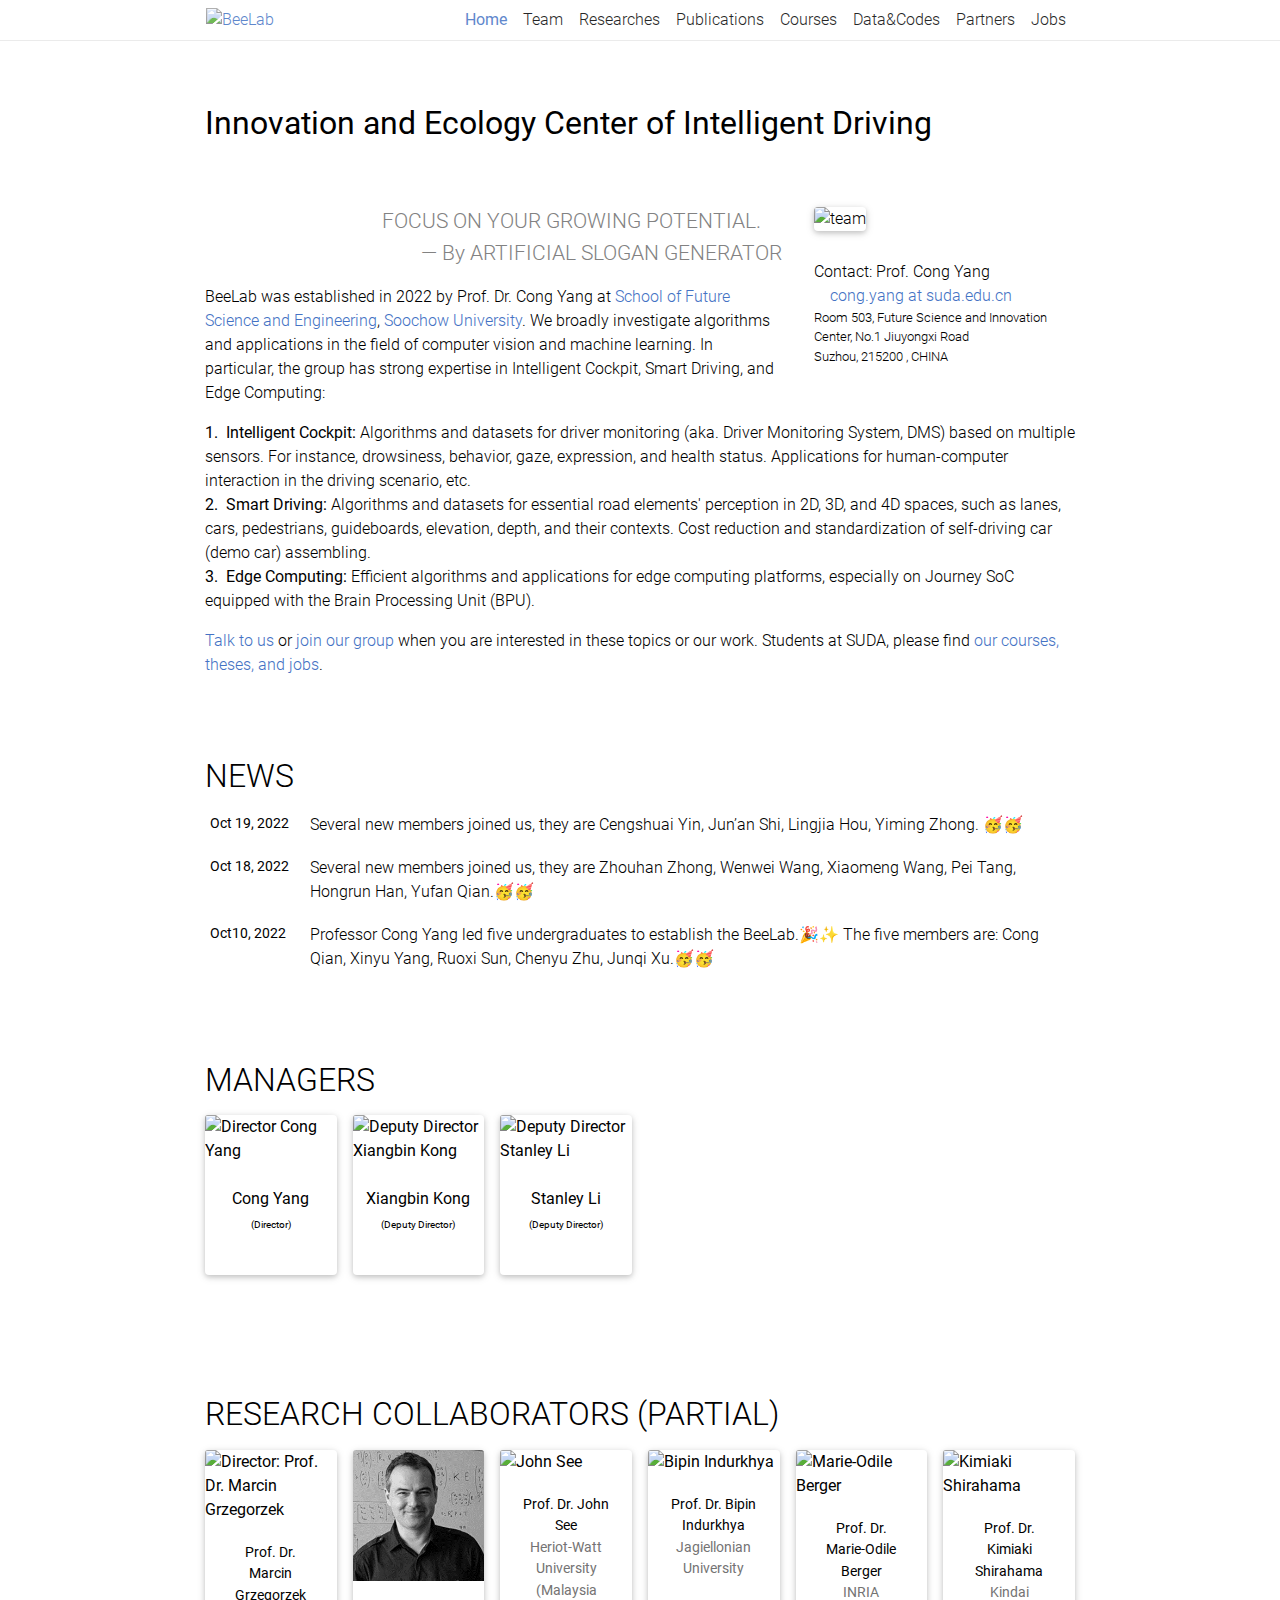
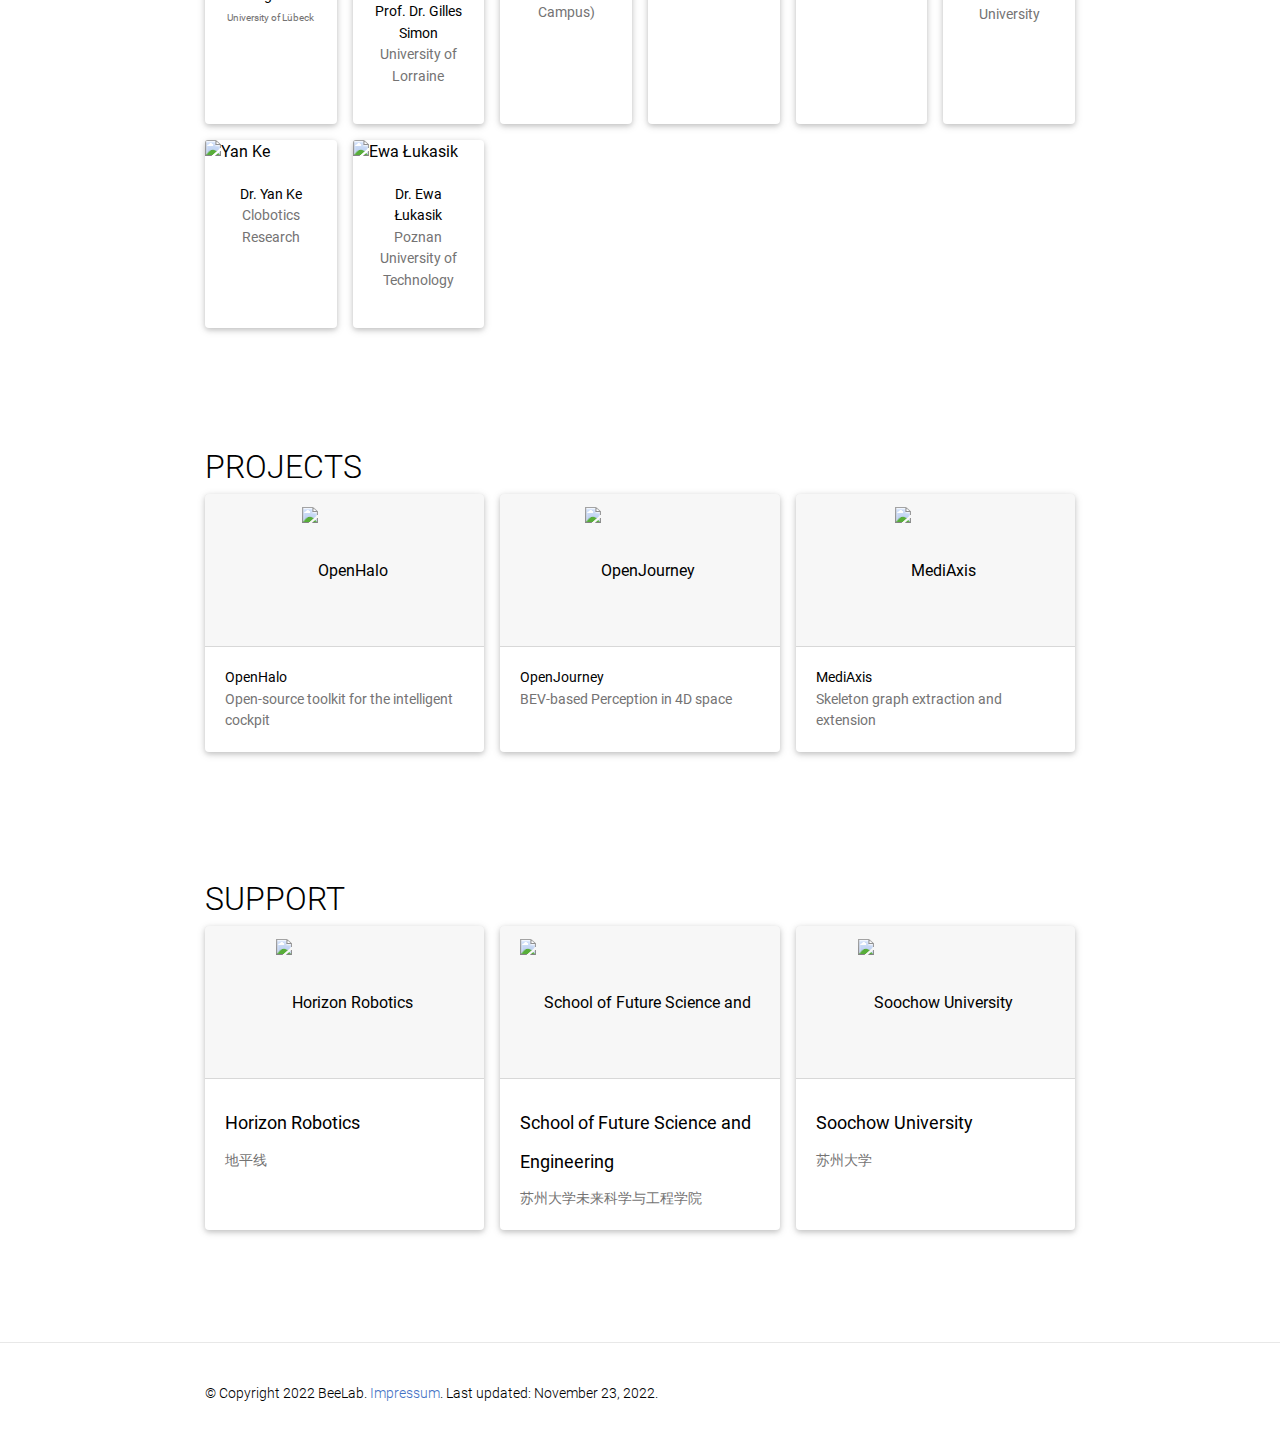
==== index.html @ 0e51d336 "Update index.html" ====
<!DOCTYPE html>
<html lang="en">

  <head>
    <meta charset="utf-8">
<meta name="viewport" content="width=device-width, initial-scale=1, shrink-to-fit=no">
<meta http-equiv="X-UA-Compatible" content="IE=edge">


<!-- Begin Jekyll SEO tag v2.7.1 -->
<title>Home | BeeLab</title>
<meta name="generator" content="Jekyll v4.2.0" />
<meta property="og:title" content="Home" />
<meta property="og:locale" content="en_US" />
<meta name="description" content="Welcome to the BeeLab at the School of Future Science and Engineering, Soochow University. Team. Projects. Support." />
<meta property="og:description" content="Welcome to the BeeLab at the School of Future Science and Engineering, Soochow University. Team. Projects. Support." />
<link rel="canonical" href="https://aaxiyao1823.github.io/" />
<meta property="og:url" content="https://aaxiyao1823.github.io/" />
<meta property="og:site_name" content="BeeLab" />
<meta property="og:image" content="https://aaxiyao1823.github.io/assets/img/og/pg.png" />
<meta name="twitter:card" content="summary_large_image" />
<meta property="twitter:image" content="https://aaxiyao1823.github.io/assets/img/og/pg.png" />
<meta property="twitter:title" content="Home" />
<meta name="google-site-verification" content="RMUCoHAseeFv2jAdfyJb4XLx4e1J8XpU1l8fvwAxk1g" />
<script type="application/ld+json">
{"@type":"WebSite","description":"Welcome to the BeeLab at the School of Future Science and Engineering, Soochow University. Team. Projects. Support.","image":"https://programming-group.com/assets/img/og/pg.png","headline":"Home","url":"https://programming-group.com/","name":"Programming Group","@context":"https://schema.org"}</script>
<!-- End Jekyll SEO tag -->


<!-- Styles -->
<link rel="shortcut icon" href="/favicon.ico" />
<link rel="stylesheet" href="/assets/css/bundle-1e30bbe54ea0bcfc79fd9ff0bac804df.css">
<link rel="stylesheet" href="/assets/css/main.css?v=d8c386a381b1ccca190efa5b4292c1032fb2f9bd" />

  </head>

  <body class="fixed-top-nav sticky-bottom-footer">

    <!-- Header -->

    <header class="fixed-top">

    <!-- Nav Bar -->
    <nav id="navbar" class="navbar navbar-light navbar-expand">
    <div class="container px-md-3">
      <a href="/" class="active">
        <img src="/assets/img/pg-logo.svg" alt="BeeLab"/>
      </a>
      
      <!-- Navbar Toggle -->
      <button class="navbar-toggler collapsed ml-auto" type="button" data-toggle="collapse" data-target="#navbarNav" aria-controls="navbarNav" aria-expanded="false" aria-label="Toggle navigation">
        <span class="sr-only">Toggle navigation</span>
        <span class="icon-bar top-bar"></span>
        <span class="icon-bar middle-bar"></span>
        <span class="icon-bar bottom-bar"></span>
      </button>
      <div class="collapse navbar-collapse text-right" id="navbarNav">
        <ul class="navbar-nav ml-auto flex-wrap">
          <!-- About -->
          
          
          <!-- Other pages -->
          
          <li class="nav-item active">
              <a class="nav-link text-nowrap" href="/">
                Home
                
                <span class="sr-only">(current)</span>
                
              </a>
          </li>
          
          
          
          <li class="nav-item ">
              <a class="nav-link text-nowrap" href="/team">
                Team
                
              </a>
          </li>
          
          
          
          <li class="nav-item ">
              <a class="nav-link text-nowrap" href="/teaching">
                Researches
                
              </a>
          </li>
          
          
          
          <li class="nav-item ">
              <a class="nav-link text-nowrap" href="/publications">
                Publications
                
              </a>
          </li>
          
          
          <li class="nav-item ">
              <a class="nav-link text-nowrap" href="/course">
                Courses
                
              </a>
          </li>
          
          <li class="nav-item ">
              <a class="nav-link text-nowrap" href="/Data&Codes">
                Data&Codes
                
              </a>
          </li>
          
          <li class="nav-item ">
              <a class="nav-link text-nowrap" href="/open-positions">
                Partners
                
              </a>
          </li>
          
          
          
          <li class="nav-item ">
              <a class="nav-link text-nowrap" href="/contact">
                Jobs
                
              </a>
          </li>
          
          
          
        </ul>
      </div>
    </div>
  </nav>

</header>


    <!-- Content -->

    <div class="container mt-5">
      <div class="post">

 <header class="post-header">
    <span class="social-header float-right">
  <a href="mailto:%67%75%69%64%6F.%73%61%6C%76%61%6E%65%73%63%68%69@%75%6E%69%73%67.%63%68"><i class="fas fa-envelope"></i></a>
  <a href="https://twitter.com/prg_grp" target="_blank" title="Twitter"><i class="fab fa-twitter"></i></a>
      
</span>

  
  
</span>

    <h2 class="post-title">
    <b>Innovation and Ecology Center of Intelligent Driving</b>
    </h2>
      
  </header>
  <!--首页右侧信息-->
  <article>
    <div class="profile float-right">
        <!--图片-->
    
          <img class="img-fluid z-depth-1 rounded" src="/assets/img/Team-profile.jpg" alt="team">
         </a>
      
        <!--文本-->
        <div class="address">
          <p>
            <br />Contact: Prof. Cong Yang
            <br /><a href="mailto:cong.yang at suda.edu.cn"><i class="fas fa-envelope"></i> cong.yang at suda.edu.cn</a>    
          </p>
          <p class="post">Room 503, Future Science and Innovation<br /> Center, No.1 Jiuyongxi Road
<br />  Suzhou, 215200 , CHINA
</p>
        </div>
      
    </div>
    

    <div class="clearfix">
      <blockquote>
  <p><i class="fas fa-quote-left"></i>
FOCUS ON YOUR GROWING POTENTIAL.
<i class="fas fa-quote-right"></i><br />
— By ARTIFICIAL SLOGAN GENERATOR</p>
</blockquote>

<p>BeeLab was established in 2022 by Prof. Dr. Cong Yang at <a href="http://future.suda.edu.cn">School of Future Science and Engineering</a>, <a href="https://www.suda.edu.cn">Soochow University</a>. We broadly investigate algorithms and applications in the field of computer vision and machine learning. In particular, the group has strong expertise in Intelligent Cockpit, Smart Driving, and Edge Computing:</p>
      <p><b>1.&nbsp;&nbsp;Intelligent Cockpit: </b>Algorithms and datasets for driver monitoring (aka. Driver Monitoring System, DMS) based on multiple sensors. For instance, drowsiness, behavior, gaze, expression, and health status. Applications for human-computer interaction in the driving scenario, etc.<br>
        <b>2.&nbsp;&nbsp;Smart Driving: </b>Algorithms and datasets for essential road elements' perception in 2D, 3D, and 4D spaces, such as lanes, cars, pedestrians, guideboards, elevation, depth, and their contexts. Cost reduction and standardization of self-driving car (demo car) assembling.<br>
        <b>3.&nbsp;&nbsp;Edge Computing: </b>Efficient algorithms and applications for edge computing platforms, especially on Journey SoC equipped with the Brain Processing Unit (BPU).</p>
    
<p class="clearfix"><a href="mailto:yangxinyu1213@gmail.com">Talk to us</a> or
<a href="/open-positions">join our group</a>
when you are interested in these topics or our work.
Students at SUDA,
please find <a href="/teaching">our courses, theses, and jobs</a>.</p>

    

      
      
      
 </div>

    
      <h2 id="news">NEWS</h2>
      <div class="news">
  
    <div class="table-responsive">
      <table class="table table-sm table-borderless">
      
      
        <tr>
          <th scope="row"  style="width: 100px">Oct 19, 2022</th>
          <td>
            
              Several new members joined us, they are Cengshuai Yin, Jun’an Shi, Lingjia Hou, Yiming Zhong. 🥳🥳

            
          </td>
        </tr>
      
        <tr>
          <th scope="row"  style="width: 100px">Oct 18, 2022</th>
          <td>
            
              Several new members joined us, they are Zhouhan Zhong, Wenwei Wang, Xiaomeng Wang, Pei Tang, Hongrun Han, Yufan Qian.🥳🥳

            
          </td>
        </tr>
      
        <tr>
          <th scope="row"  style="width: 100px">Oct10, 2022</th>
          <td>
            
              Professor Cong Yang led five undergraduates to establish the BeeLab.🎉✨ The five members are: Cong Qian, Xinyu Yang, Ruoxi Sun, Chenyu Zhu, Junqi Xu.🥳🥳

            
          </td>
        </tr>
      
        
     
      
        
<!--  这边的日期我想要链接到news的具体页面。       
        <tr>
          <th scope="row"  style="width: 100px">May 2022</th>
          <td>
            
              Our work on XC has been accepted at <a href="https://2022.ecoop.org/" target="_blank">ECOOP’22</a> 🎉 <a href="/assets/pdf/papers/2022_Functional-Programming-for-Distributed-Systems-with-XC.pdf">preprint</a>

            
          </td>
        </tr>
       -->
        
      
      </table>
    </div>
  
</div>

          
<!--      <h2 id="MANAGERS" class="about-tiles">MANAGERS</h2>
      <div class="d-flex align-content-stretch justify-content-center flex-wrap no-gutters mx-n2">
-->
      
      <h2 id="MANAGERS" class="about-tiles">MANAGERS</h2>
     <div class="d-flex align-content-stretch justify-content-start flex-wrap no-gutters mx-n2">
        <div class="col-6 col-sm-3 col-md-2 mb-3">
            <a href="https://aaxiyao1823.github.io/team" class="no-decoration">
                <div class="card hoverable h-100 m-2">
                    <img src="/assets/img/yangcong-profile.png" class="card-img-top" alt="Director Cong Yang" />
                    <div class="card-body p-2">
                        <p><div class="card-title m-0" align="center">Cong Yang<br/><font size="1">(Director)</font></div><p>
                    </div>
                </div>
            </a>
        </div>
       
  
        <div class="col-6 col-sm-3 col-md-2 mb-3">
            <a href="https://aaxiyao1823.github.io/team" class="no-decoration">
                <div class="card hoverable h-100 m-2">
                    <img src="/assets/img/kongxiangbin-profile.jpg" class="card-img-top" alt="Deputy Director Xiangbin Kong" />
                    <div class="card-body p-2">
                        <p><div class="card-title m-0" align="center">Xiangbin Kong<br/><font size="1">(Deputy Director)</font></div><p/>
                    </div>
                </div>
            </a>
        </div>
        
        
        <div class="col-6 col-sm-3 col-md-2 mb-3">
            <a href="https://aaxiyao1823.github.io/team" class="no-decoration">
                <div class="card hoverable h-100 m-2">
                    <img src="/assets/img/lixingyu-profile.jpg" class="card-img-top" alt="Deputy Director Stanley Li" />
                    <div class="card-body p-2">
                        <p><div class="card-title m-0" align="center">Stanley Li<br/><font size="1">(Deputy Director)</font></div><p>
                    </div>
                </div>
            </a>
        </div>
 
      
          
</div>


        <br/>
        <br/>
        <h2 id="RESEARCH COLLABORATORS (PARTIAL)" class="about-tiles">RESEARCH COLLABORATORS (PARTIAL)</h2>
       <div class="d-flex align-content-stretch justify-content-start flex-wrap no-gutters mx-n2"  style="display:inline">

  
        <div class="col-6 col-sm-3 col-md-2 mb-3">
            <a href="https://www.imi.uni-luebeck.de/en/institute/staff/grzegorzek-marcin.html" class="no-decoration">
                <div class="card hoverable h-100 m-2">
                    <img src="/assets/img/Marcin Grzegorzek.jpg" class="card-img-top" alt="Director: Prof. Dr. Marcin Grzegorzek" />
                    <div class="card-body"> 
                        <p class="card-text" align="center"><font color="#000000">Prof. Dr. Marcin Grzegorzek</font> <br/><font size="1">University of Lübeck</font></p>
                    </div>
                </div>
            </a>
        </div>
       
  
        <div class="col-6 col-sm-3 col-md-2 mb-3">
            <a href="https://members.loria.fr/GSimon/cv/" class="no-decoration">
                <div class="card hoverable h-100 m-2">
                    <img src="/assets/img/Gilles Simon.jpg" class="card-img-top" alt="Prof. Dr. Gilles Simon" />
                    <div class="card-body"> 
                        <p class="card-text" align="center"><font color="#000000">Prof. Dr. Gilles Simon</font> <br/>University of Lorraine</p>
                    </div>
                </div>
            </a>
        </div>
        
        
        <div class="col-6 col-sm-3 col-md-2 mb-3">
            <a href="https://johnsee.net/" class="no-decoration">
                <div class="card hoverable h-100 m-2">
                    <img src="/assets/img/John See.jpg" class="card-img-top" alt="John See" />
                    <div class="card-body"> 
                        <p class="card-text" align="center"><font color="#000000">Prof. Dr. John See</font> <br/>Heriot-Watt University (Malaysia Campus)</p>
                    </div>
                </div>
            </a>
        </div>
  
        <div class="col-6 col-sm-3 col-md-2 mb-3">
            <a href="https://jagiellonian.academia.edu/BipinIndurkhya" class="no-decoration">
                <div class="card hoverable h-100 m-2">
                    <img src="/assets/img/Bipin Indurkhya.jpg" class="card-img-top" alt="Bipin Indurkhya" />
                    <div class="card-body"> 
                        <p class="card-text" align="center"><font color="#000000">Prof. Dr. Bipin Indurkhya</font> <br/>Jagiellonian University</p>
                    </div>
                </div>
            </a>
        </div>
  
        <div class="col-6 col-sm-3 col-md-2 mb-3">
            <a href="https://members.loria.fr/MOBerger/index.html" class="no-decoration">
                <div class="card hoverable h-100 m-2">
                    <img src="/assets/img/Marie-Odile Berger.jpg" class="card-img-top" alt="Marie-Odile Berger" />
                    <div class="card-body"> 
                        <p class="card-text" align="center"><font color="#000000">Prof. Dr. Marie-Odile Berger</font> <br/>INRIA</p>
                    </div>
                </div>
            </a>
        </div>
  
        <div class="col-6 col-sm-3 col-md-2 mb-3">
            <a href="https://www.kindai.ac.jp/english/research/researchers/introduce/shirahama-kimiaki-e96.html" class="no-decoration">
                <div class="card hoverable h-100 m-2">
                    <img src="/assets/img/Kimiaki Shirahama.jpg" class="card-img-top" alt="Kimiaki Shirahama" />
                    <div class="card-body"> 
                        <p class="card-text" align="center"><font color="#000000">Prof. Dr. Kimiaki Shirahama</font> <br/>Kindai University</p>
                    </div>
                </div>
            </a>
        </div>
 
  
        <div class="col-6 col-sm-3 col-md-2 mb-3">
            <a href="http://www.yanke.org/" class="no-decoration">
                <div class="card hoverable h-100 m-2">
                    <img src="/assets/img/Yan Ke.jpg" class="card-img-top" alt="Yan Ke" />
                    <div class="card-body"> 
                        <p class="card-text" align="center"><font color="#000000">Dr. Yan Ke</font> <br/>Clobotics Research</p>
                    </div>
                </div>
            </a>
        </div>
  
        <div class="col-6 col-sm-3 col-md-2 mb-3">
            <a href="https://www.put.poznan.pl/artykul/dr-inz-ewa-lukasik-wiceprezydentem-audio-engineering-society-aes" class="no-decoration">
                <div class="card hoverable h-100 m-2">
                    <img src="/assets/img/Ewa Lukasik.png" class="card-img-top" alt="Ewa Łukasik" />
                    <div class="card-body"> 
                        <p class="card-text" align="center"><font color="#000000">Dr. Ewa Łukasik</font> <br/>Poznan University of Technology</p>
                    </div>
                </div>
            </a>
        </div>
  
  
        
</div>
        
        

        
   

      <br/>
      <br/>
      <h2 id="PROJECTS" class="about-tiles">PROJECTS</h2>
      <div class="d-flex align-content-stretch justify-content-center flex-wrap no-gutters mx-n2">

    
    
    <div class="col-sm-6 col-md-4 mb-3">
        
        <a href="/" class="no-decoration" target="_blank">
            
                <div class="card h-100 mx-2 hoverable">
                    
                    
                    <div class="card-header">
                        <img src="/assets/img//projects/OpenHalo.svg" alt="OpenHalo" />
                    </div>
                    
                    <div class="card-body">
                        
                        <p class="card-text"><font color="#000000">OpenHalo</font> <br/>Open-source toolkit for the intelligent cockpit</p>
                    </div>
                </div>
                </a>
    </div>
    
    <div class="col-sm-6 col-md-4 mb-3">
        
        <a href="/" class="no-decoration" target="_blank">
            
                <div class="card h-100 mx-2 hoverable">
                    
                    
                    <div class="card-header">
                        <img src="/assets/img//projects/OpenJourney.svg" alt="OpenJourney" />
                    </div>
                    
                    <div class="card-body">
                        
                        <p class="card-text"><font color="#000000">OpenJourney</font><br/>BEV-based Perception in 4D space</p>
                    </div>
                </div>
                </a>
    </div>
    
    <div class="col-sm-6 col-md-4 mb-3">
        
        <a href="/" class="no-decoration" target="_blank">
            
                <div class="card h-100 mx-2 hoverable">
                    
                    
                    <div class="card-header">
                        <img src="/assets/img//projects/MediAxis.svg" alt="MediAxis" />
                    </div>
                    
                    <div class="card-body">
                        
                        <p class="card-text"><font color="#000000">MediAxis</font><br/>Skeleton graph extraction and extension</p>
                    </div>
                </div>
                </a>
    </div>
    
   
</div>

    

      <br/>
      <br/>
      <h2 id="SUPPORT" class="about-tiles">SUPPORT</h2>
      <div class="d-flex align-content-stretch justify-content-center flex-wrap no-gutters mx-n2">

    
    
    <div class="col-sm-6 col-md-4 mb-3">
        
        <a href="https://cn.horizon.ai/" class="no-decoration" target="_blank">
            
                <div class="card h-100 mx-2 hoverable">
                    
                    
                    <div class="card-header">
                        <img src="/assets/img//support/Horizon Robotics.png" alt="Horizon Robotics" />
                    </div>
                    
                    <div class="card-body">
                        
                        <h2 class="card-title"><font size="4">Horizon Robotics</font></h2>
                        
                        <p class="card-text">地平线</p>
                    </div>
                </div>
                </a>
    </div>
    
    <div class="col-sm-6 col-md-4 mb-3">
        
        <a href="http://future.suda.edu.cn/" class="no-decoration" target="_blank">
            
                <div class="card h-100 mx-2 hoverable">
                    
                    
                    <div class="card-header">
                        <img src="/assets/img//support/School of Future Science and Engineering.png" alt="School of Future Science and Engineering" />
                    </div>
                    
                    <div class="card-body"> 
                        
                        <h2 class="card-title"><font size="4">School of Future Science and Engineering</font></h2>
                        
                        <p class="card-text">苏州大学未来科学与工程学院</p>
                    </div>
                </div>
                </a>
    </div>
    
    <div class="col-sm-6 col-md-4 mb-3">
        
        <a href="https://www.suda.edu.cn/" class="no-decoration" target="_blank">
            
                <div class="card h-100 mx-2 hoverable">
                    
                    
                    <div class="card-header">
                        <img src="/assets/img//support/Soochow University.png" alt="Soochow University" />
                    </div>
                    
                    <div class="card-body">
                      
                        <h2 class="card-title"><font size="4">Soochow University</font></h2>
                        
                        <p class="card-text">苏州大学</p>
                    </div>
                </div>
                </a>
    </div>

    
    

</div>
    <br/>
    <br/>
    

    
    
  </article>

</div>

    </div>

    <!-- Footer -->

    
<footer class="sticky-bottom mt-5">
  <div class="container">
    &copy; Copyright 2022   BeeLab.
    
    
    <a href="https://aaxiyao1823.github.io/impressum">Impressum</a>.
    
    
    Last updated: November 23, 2022.
    
  </div>
</footer>



    <script type="text/javascript" src="/assets/css/bundle-f83a6549c9380ccdc3ff0fc271d913db.js"></script>
  </body>
</html>
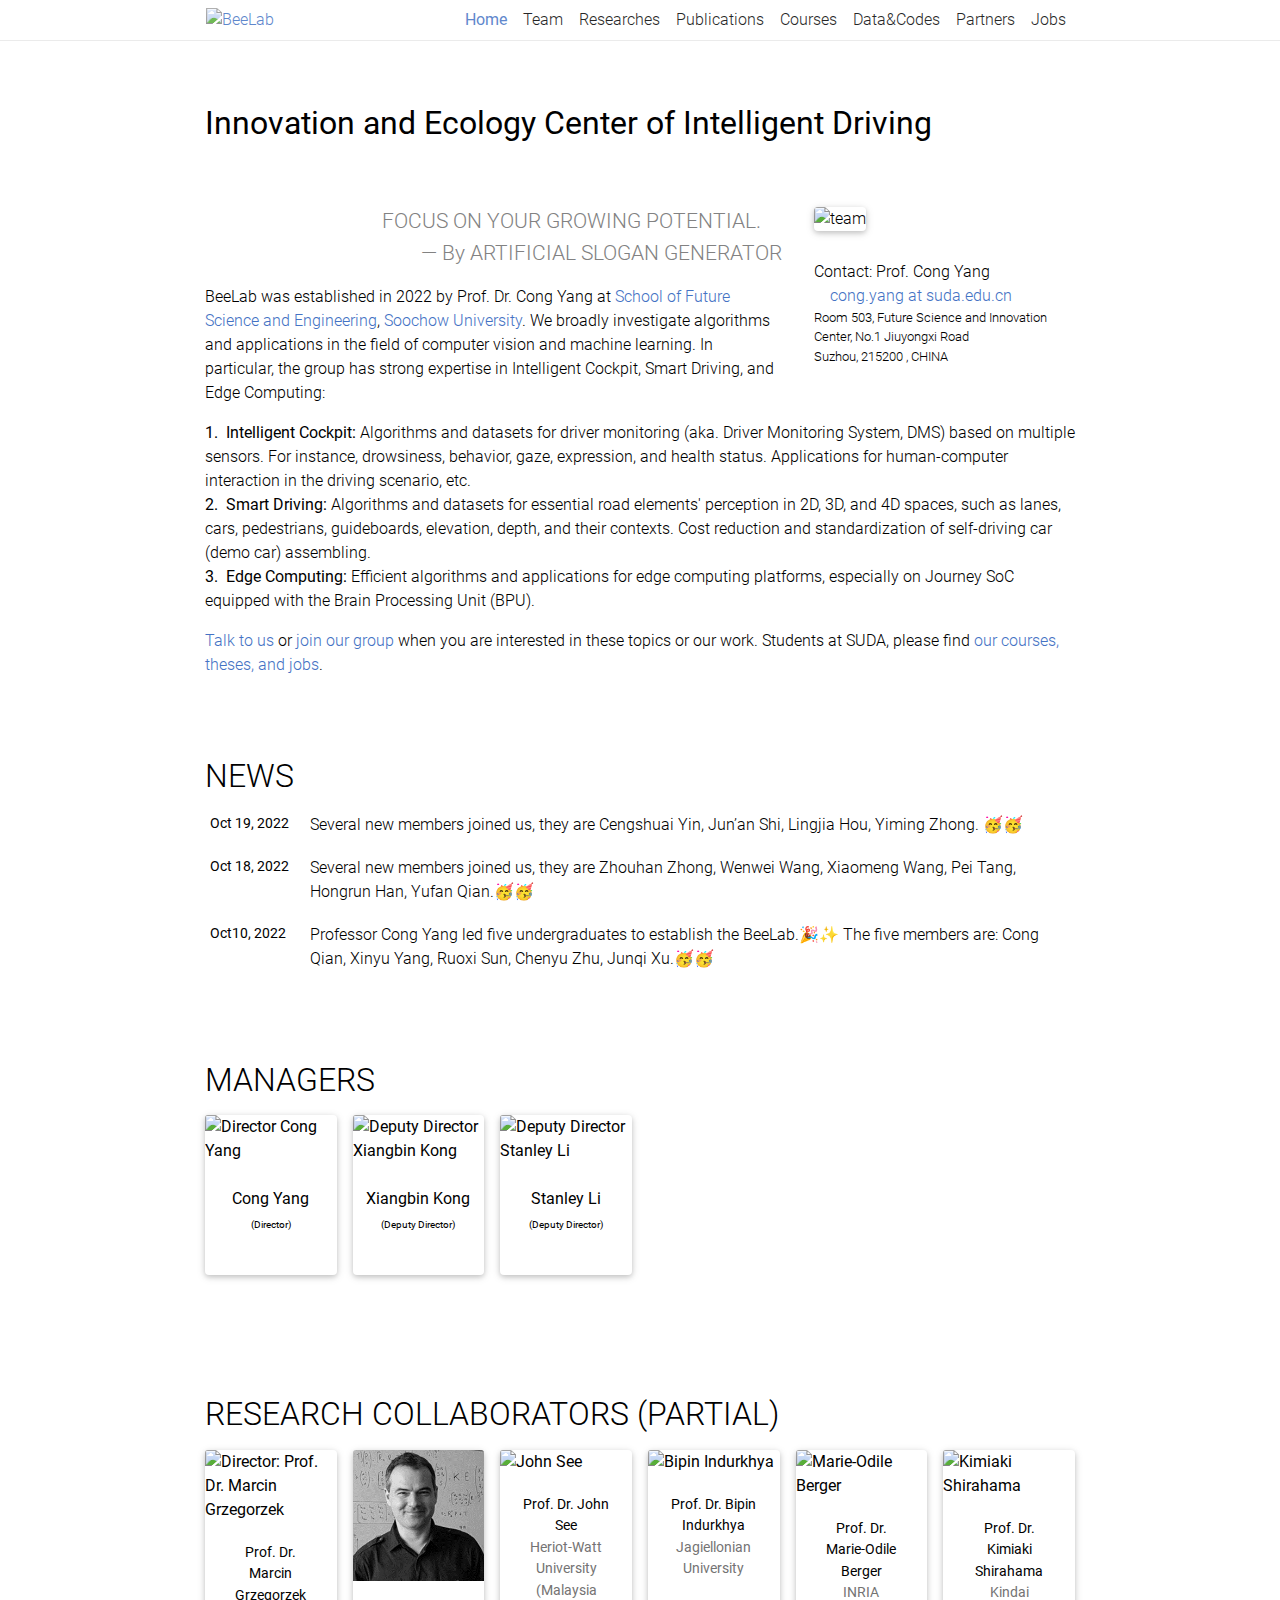
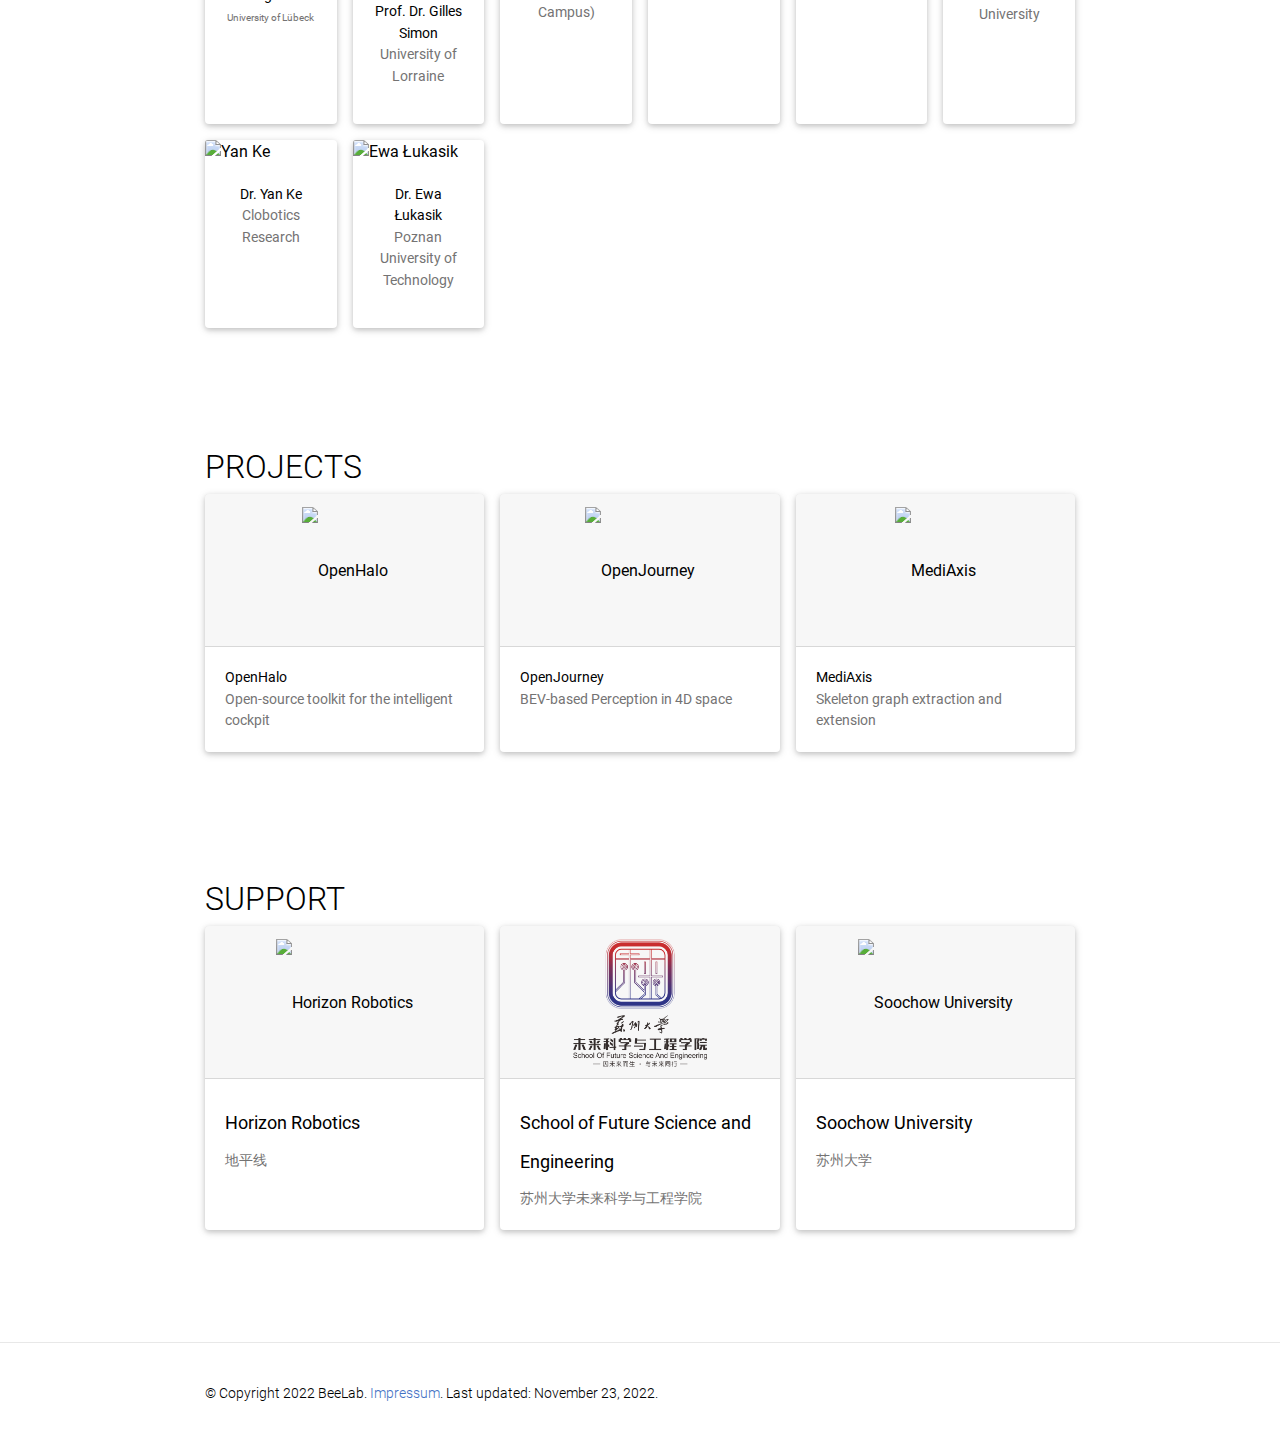
==== commit e4c7eb50: "Update index.html" ====
--- a/index.html
+++ b/index.html
@@ -145,8 +145,9 @@
 
  <header class="post-header">
     <span class="social-header float-right">
-  <a href="mailto:%67%75%69%64%6F.%73%61%6C%76%61%6E%65%73%63%68%69@%75%6E%69%73%67.%63%68"><i class="fas fa-envelope"></i></a>
-  <a href="https://twitter.com/prg_grp" target="_blank" title="Twitter"><i class="fab fa-twitter"></i></a>
+  <a href="mailto:cong.yang@suda.edu.cn"><i class="fas fa-envelope"></i></a>
+  <a href="" target="_blank" title="Twitter"><i class="fab fa-twitter"></i></a>
+
       
 </span>
 
@@ -275,7 +276,7 @@
       <h2 id="MANAGERS" class="about-tiles">MANAGERS</h2>
      <div class="d-flex align-content-stretch justify-content-start flex-wrap no-gutters mx-n2">
         <div class="col-6 col-sm-3 col-md-2 mb-3">
-            <a href="https://aaxiyao1823.github.io/team" class="no-decoration">
+            <a href="https://cong-yang.github.io/" class="no-decoration">
                 <div class="card hoverable h-100 m-2">
                     <img src="/assets/img/yangcong-profile.png" class="card-img-top" alt="Director Cong Yang" />
                     <div class="card-body p-2">
@@ -583,7 +584,7 @@
     &copy; Copyright 2022   BeeLab.
     
     
-    <a href="https://aaxiyao1823.github.io/impressum">Impressum</a>.
+    <a href="/impressum">Impressum</a>.
     
     
     Last updated: November 23, 2022.
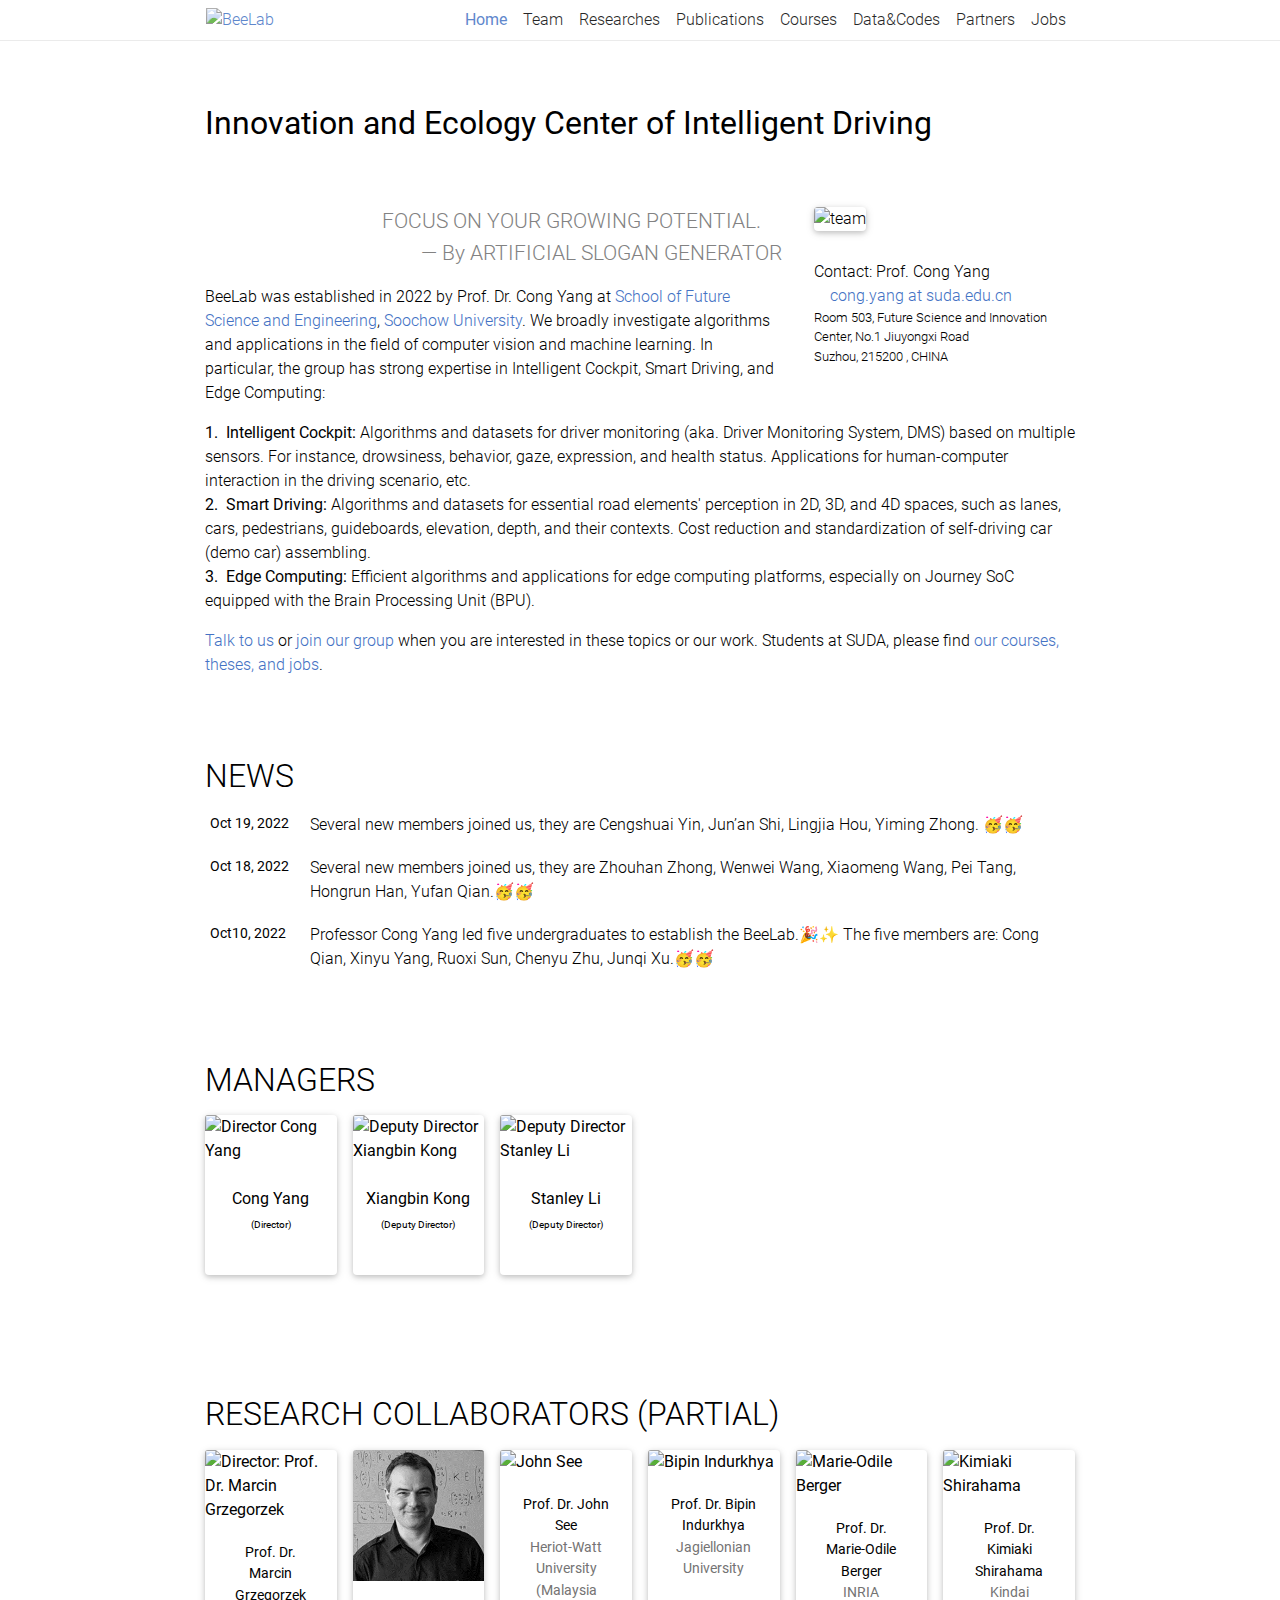
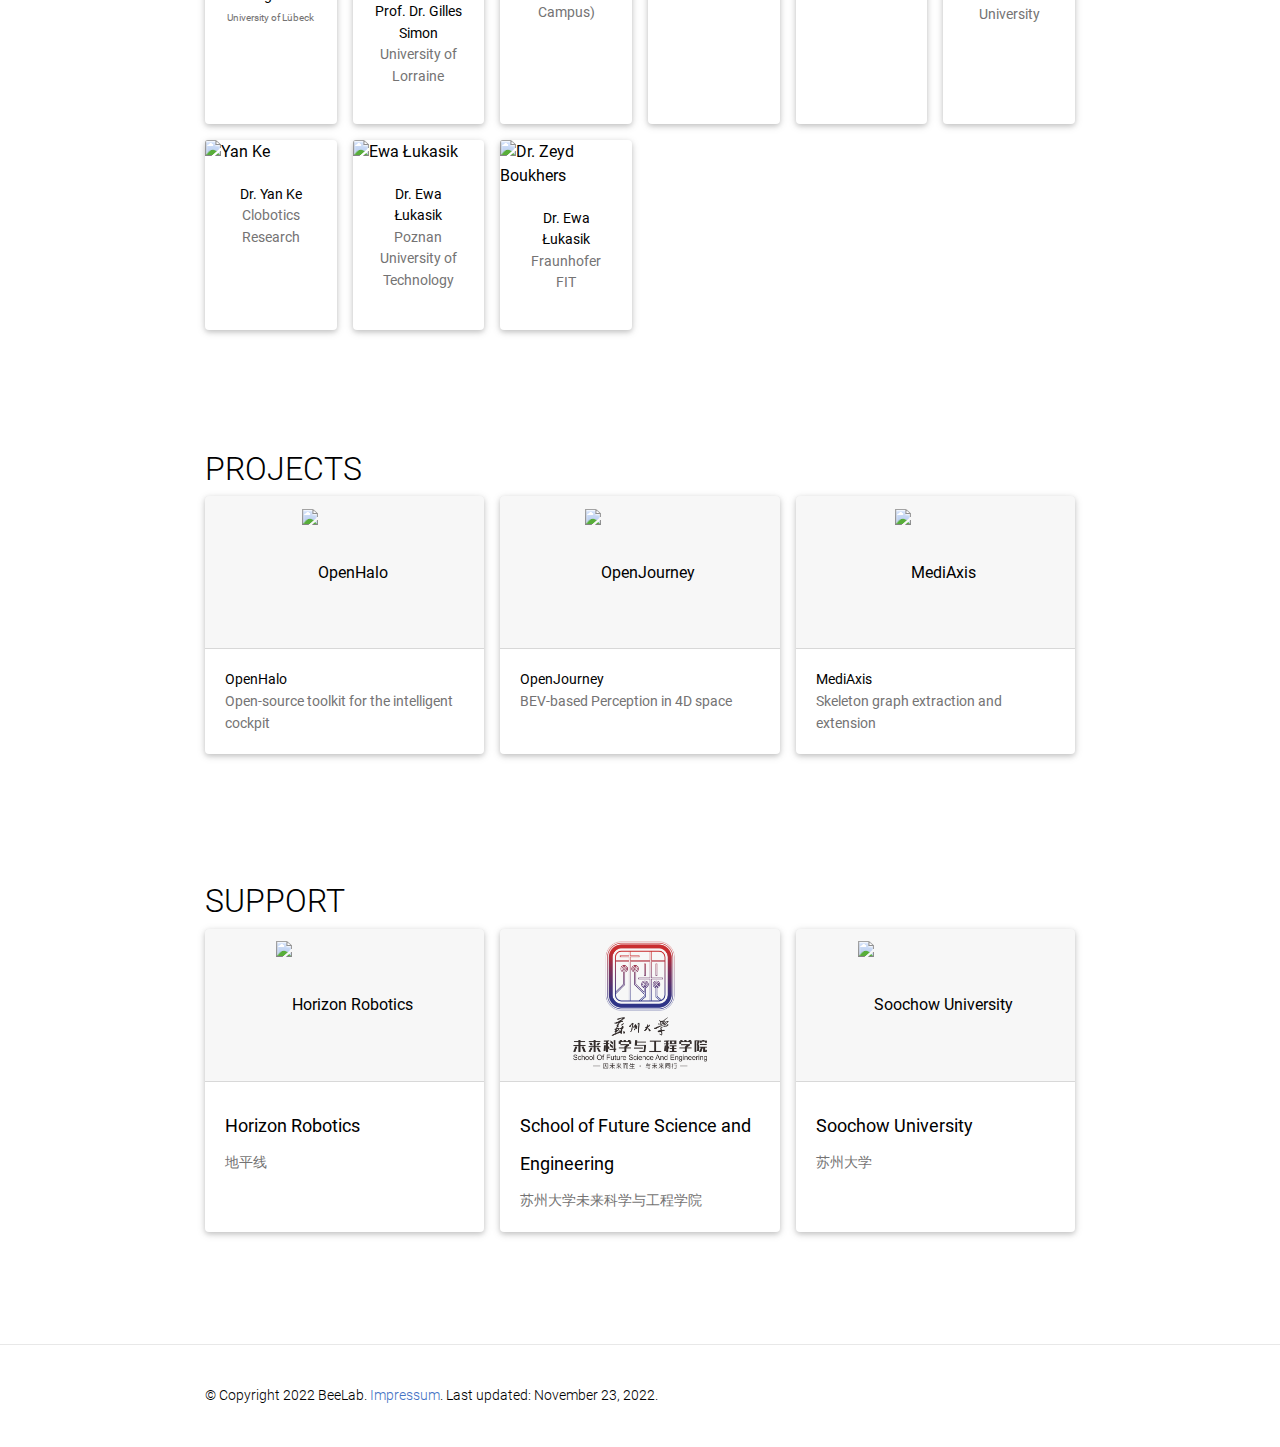
==== commit fccc16fb: "Update index.html" ====
--- a/index.html
+++ b/index.html
@@ -411,6 +411,17 @@
                 </div>
             </a>
         </div>
+
+        <div class="col-6 col-sm-3 col-md-2 mb-3">
+            <a href="https://www.put.poznan.pl/artykul/dr-inz-ewa-lukasik-wiceprezydentem-audio-engineering-society-aes" class="no-decoration">
+                <div class="card hoverable h-100 m-2">
+                    <img src="/assets/img/Ewa Lukasik.png" class="card-img-top" alt="Dr. Zeyd Boukhers" />
+                    <div class="card-body"> 
+                        <p class="card-text" align="center"><font color="#000000">Dr. Ewa Łukasik</font> <br/>Fraunhofer FIT</p>
+                    </div>
+                </div>
+            </a>
+        </div>
   
   
         
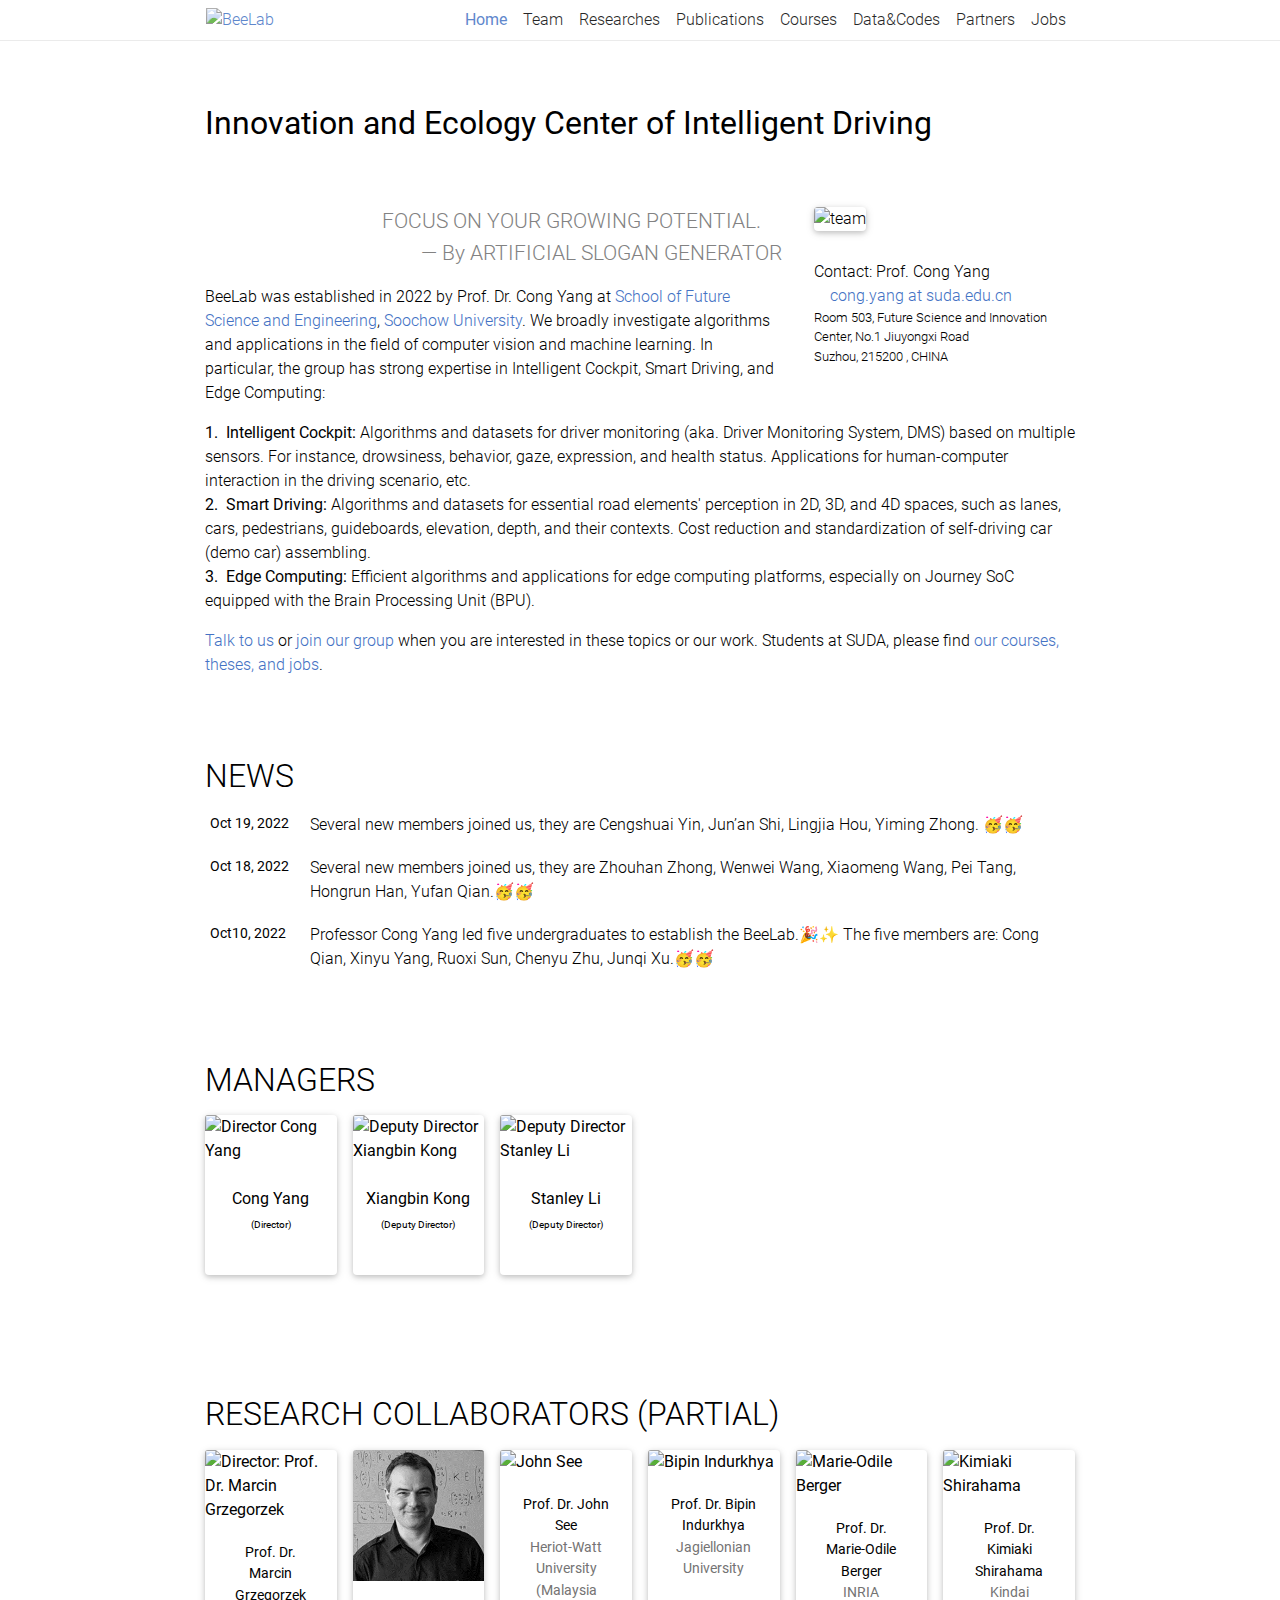
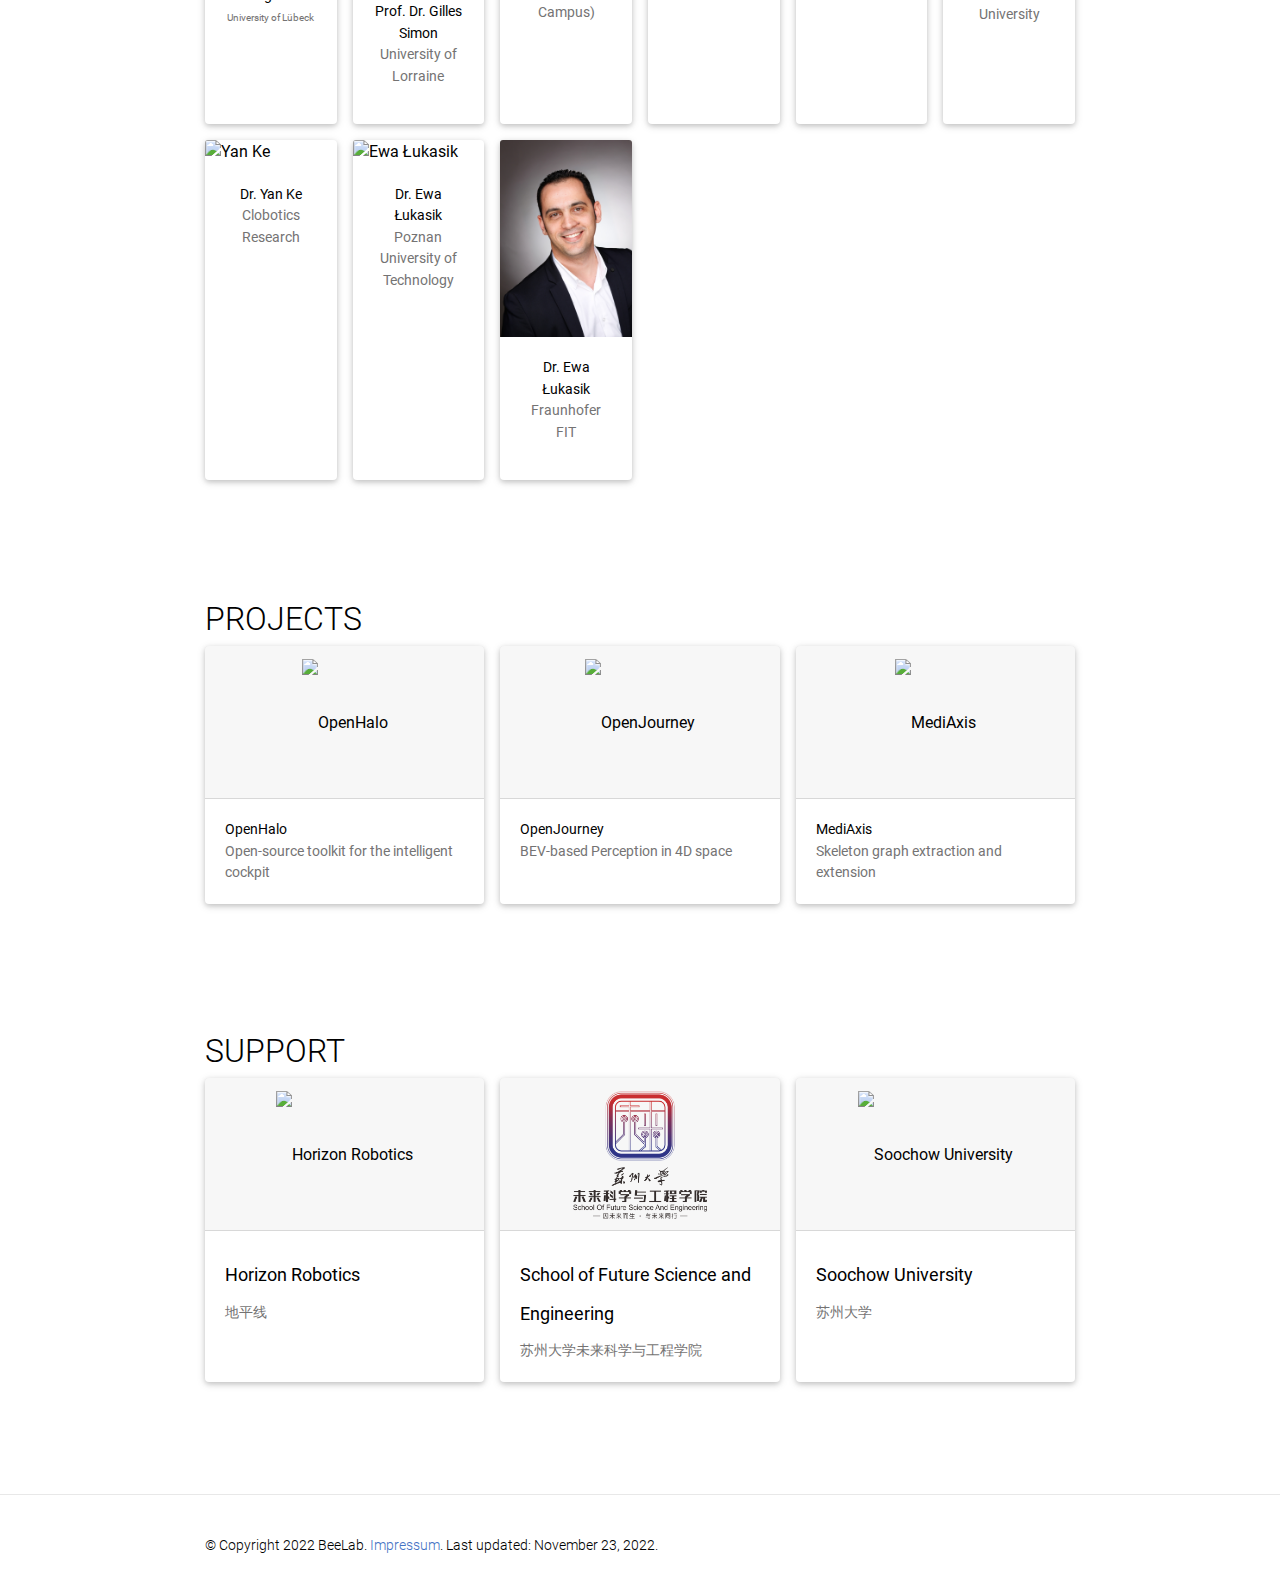
==== commit d789664b: "Update index.html" ====
--- a/index.html
+++ b/index.html
@@ -415,7 +415,7 @@
         <div class="col-6 col-sm-3 col-md-2 mb-3">
             <a href="https://www.put.poznan.pl/artykul/dr-inz-ewa-lukasik-wiceprezydentem-audio-engineering-society-aes" class="no-decoration">
                 <div class="card hoverable h-100 m-2">
-                    <img src="/assets/img/Ewa Lukasik.png" class="card-img-top" alt="Dr. Zeyd Boukhers" />
+                    <img src="/assets/img/Dr. Zeyd Boukhers.png" class="card-img-top" alt="Dr. Zeyd Boukhers" />
                     <div class="card-body"> 
                         <p class="card-text" align="center"><font color="#000000">Dr. Ewa Łukasik</font> <br/>Fraunhofer FIT</p>
                     </div>
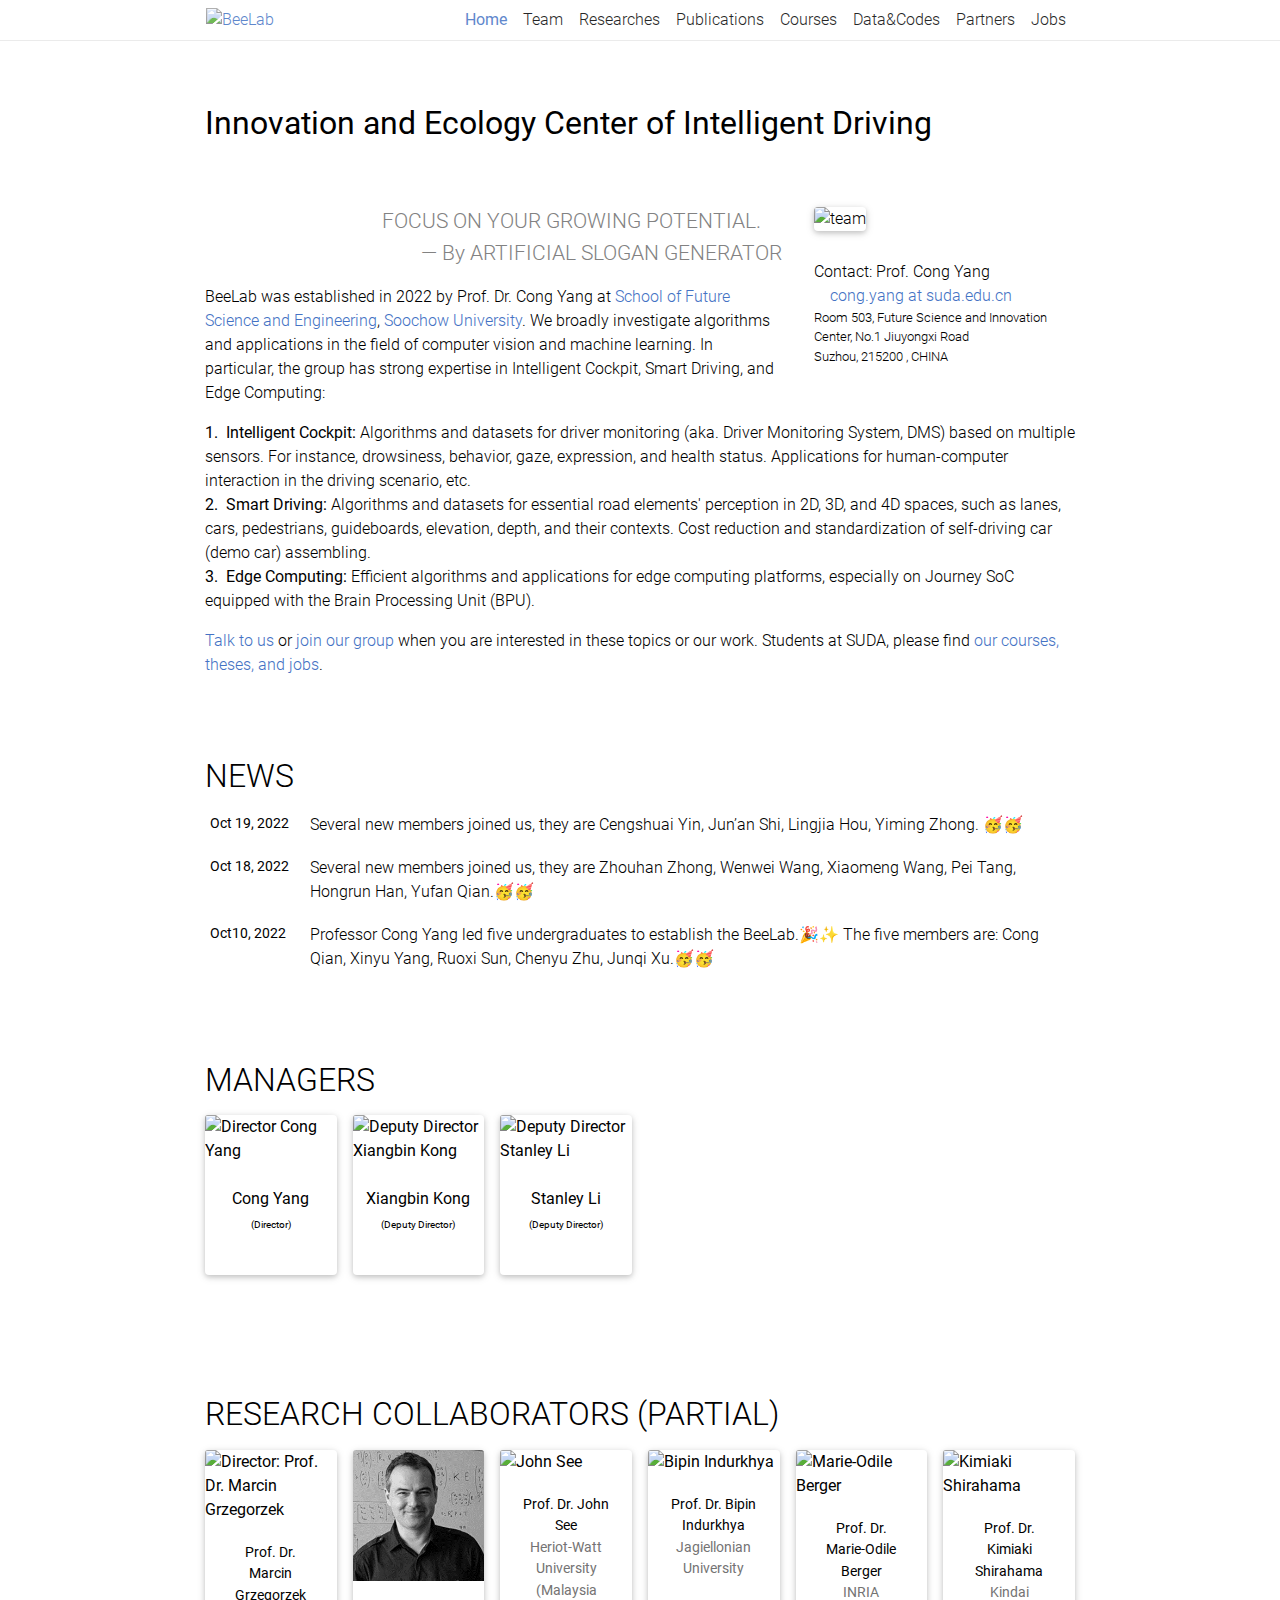
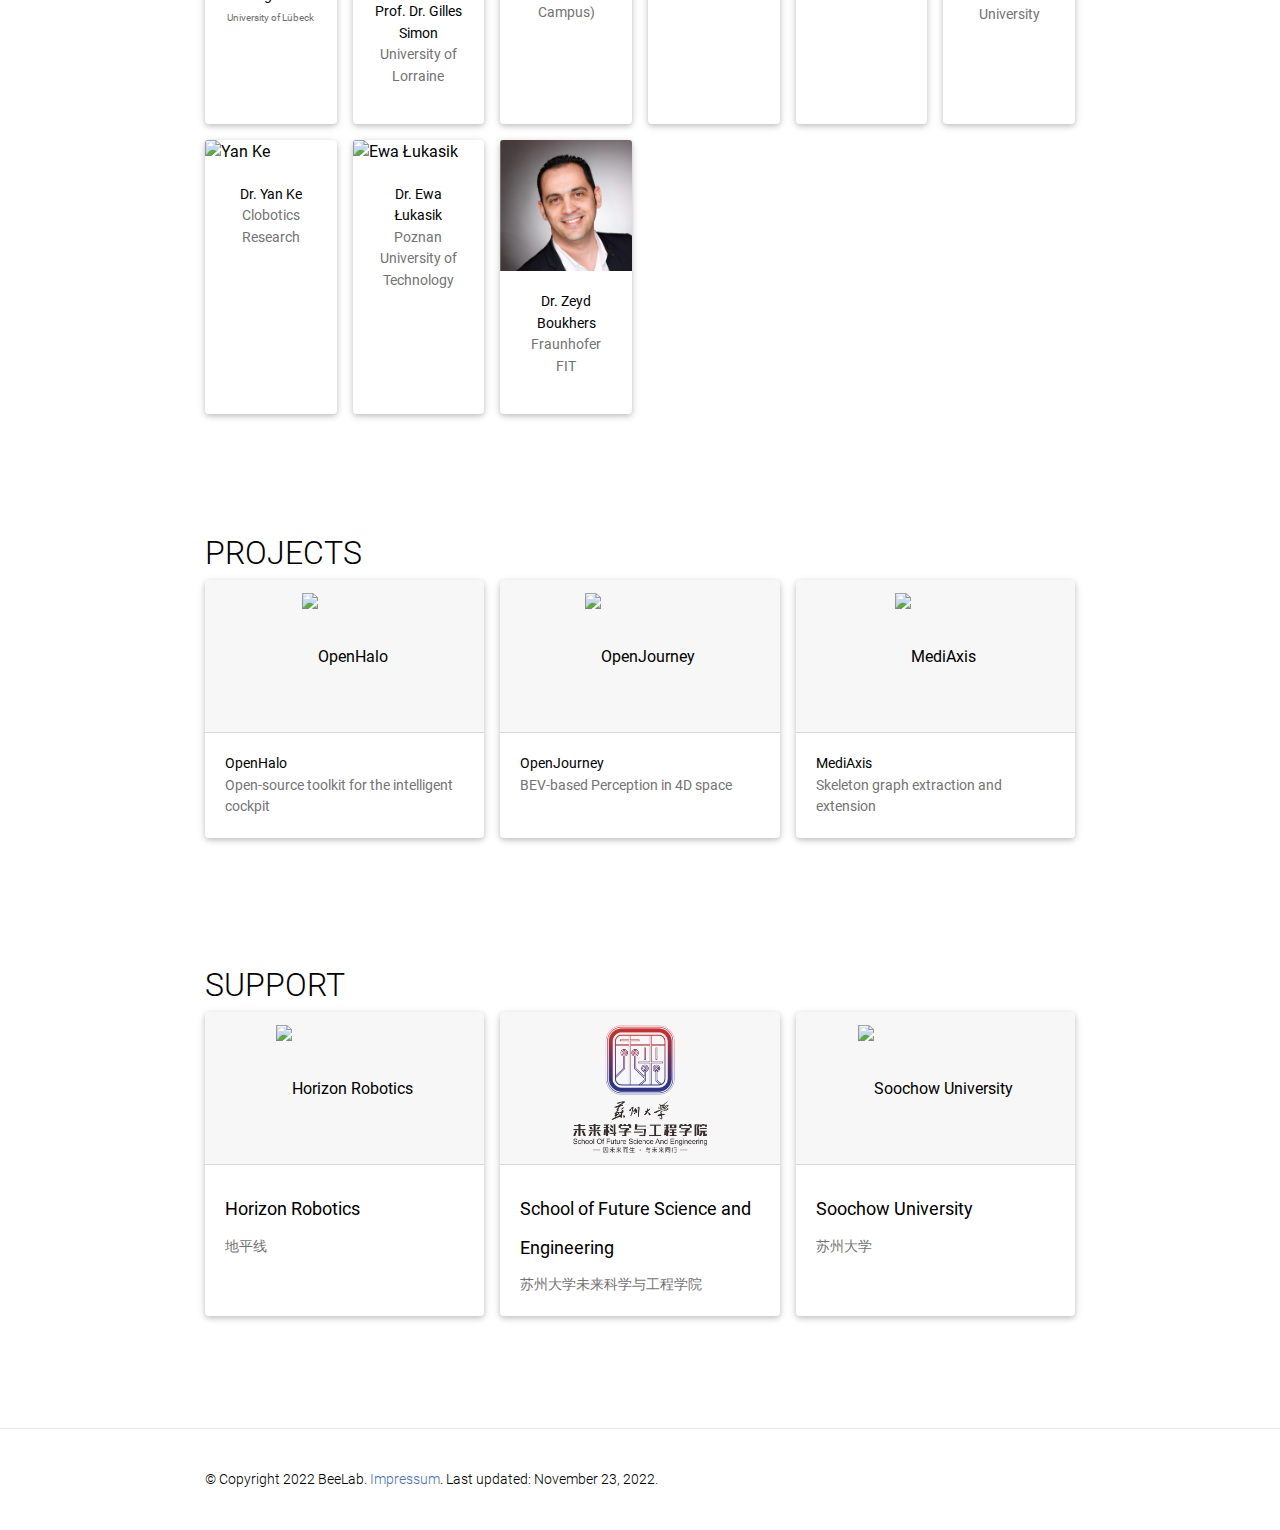
==== commit 4159a3a0: "Update index.html" ====
--- a/index.html
+++ b/index.html
@@ -417,7 +417,7 @@
                 <div class="card hoverable h-100 m-2">
                     <img src="/assets/img/Dr. Zeyd Boukhers.png" class="card-img-top" alt="Dr. Zeyd Boukhers" />
                     <div class="card-body"> 
-                        <p class="card-text" align="center"><font color="#000000">Dr. Ewa Łukasik</font> <br/>Fraunhofer FIT</p>
+                        <p class="card-text" align="center"><font color="#000000">Dr. Zeyd Boukhers</font> <br/>Fraunhofer FIT</p>
                     </div>
                 </div>
             </a>
